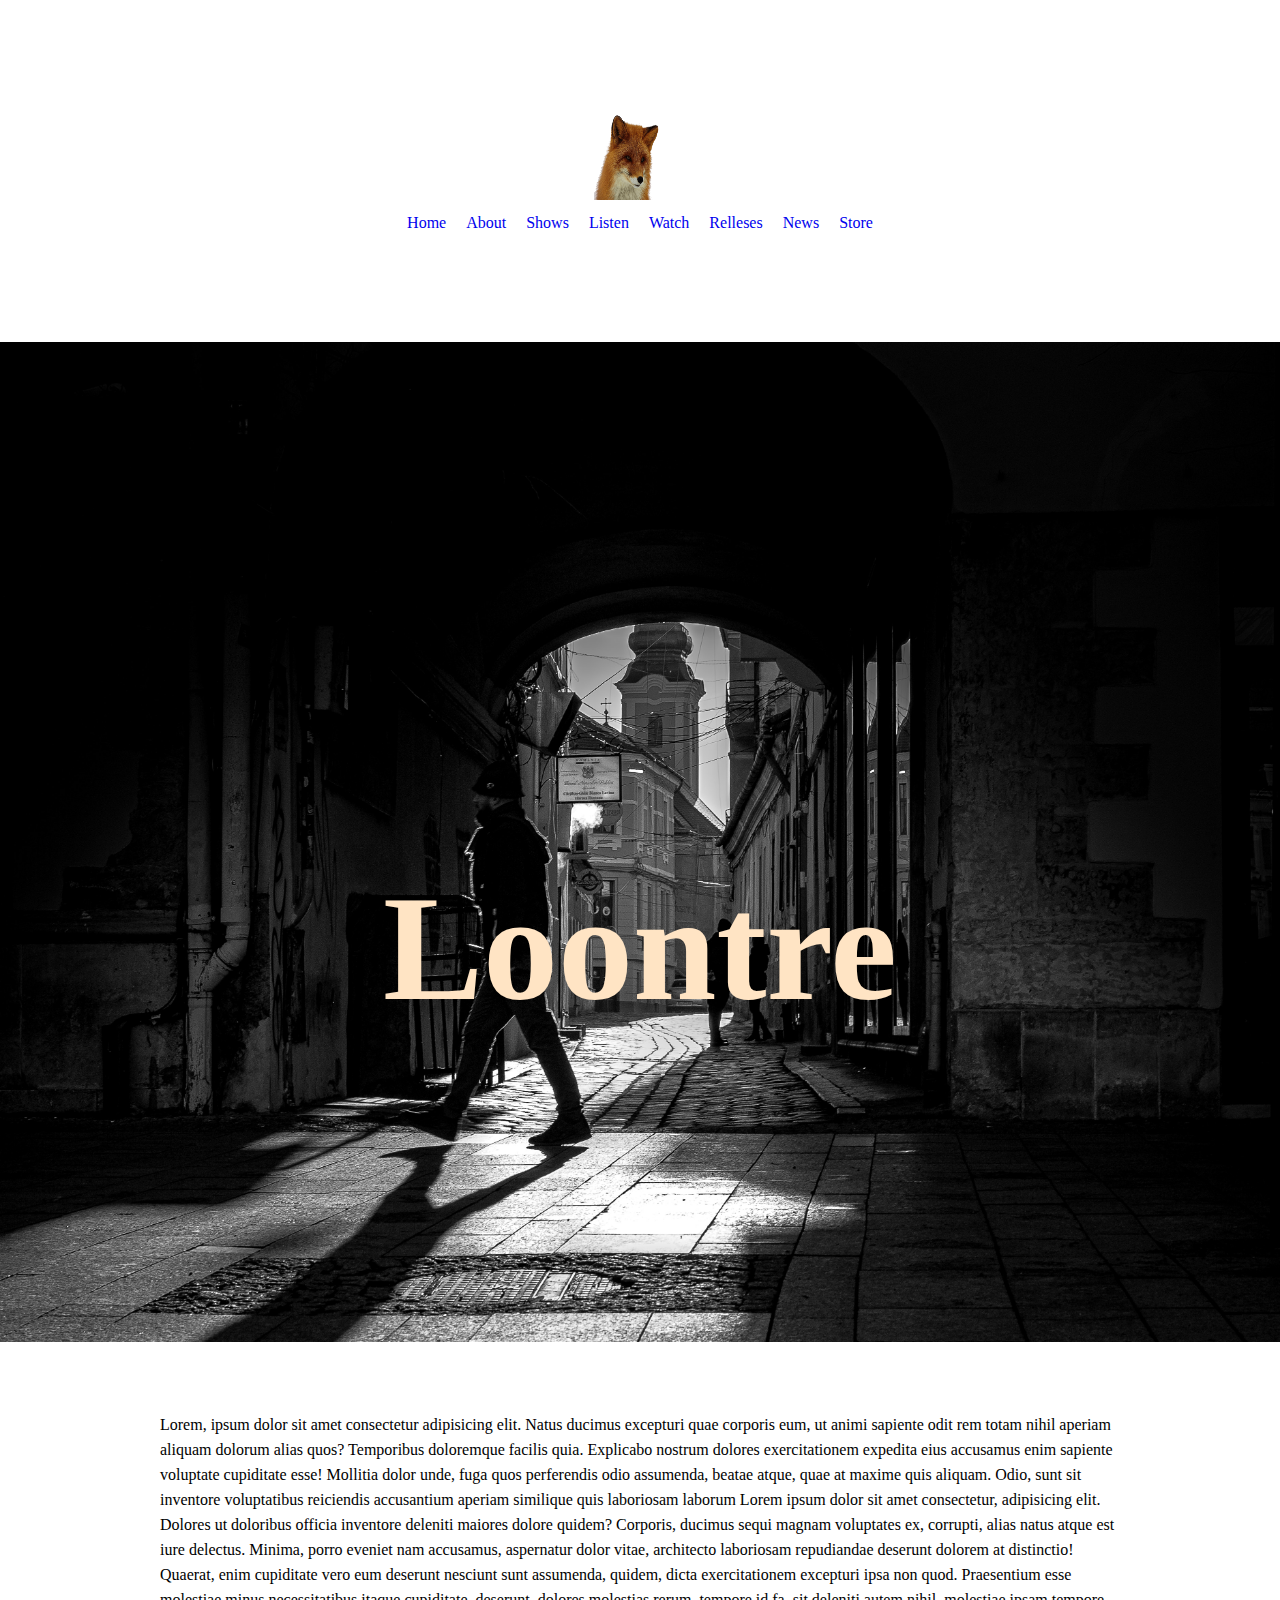
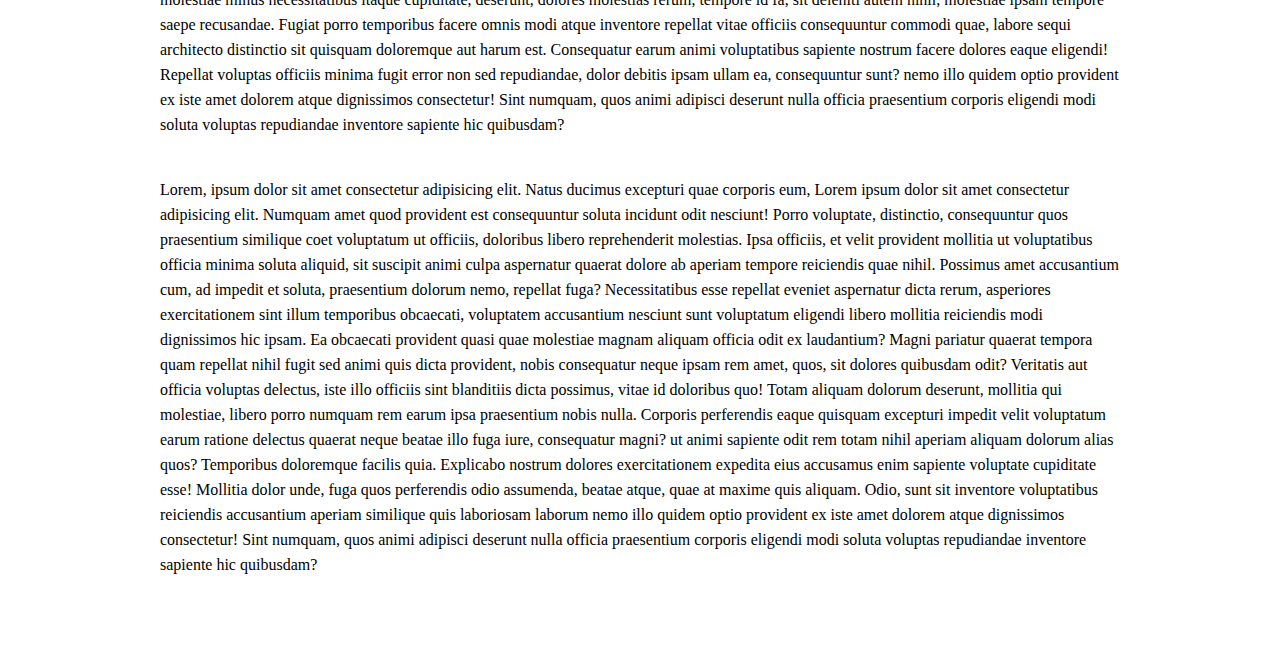
==== web pages practicis/html/flex-webpage.html @ 2cab2a16 "progress" ====
<!DOCTYPE html>
<html lang="en">

<head>
    <meta charset="UTF-8">
    <meta name="viewport" content="width=device-width, initial-scale=1.0">
    <link rel="stylesheet" href="/web pages practicis/css/index-style.css">
    <title>flex</title>



</head>

<body>
    <header>
        <div class="img"><img src="/pics/fox_PNG23168.png" alt="fox" width="100" height="100"></div>
        <ul>
            <li><a href="#" class="hover">Home</a></li>
            <li><a href="#" class="hover">About</a></li>
            <li><a href="#" class="hover">Shows</a></li>
            <li><a href="#" class="hover">Listen</a></li>
            <li><a href="#" class="hover">Watch</a></li>
            <li><a href="#" class="hover">Relleses</a></li>
            <li><a href="#" class="hover">News</a></li>
            <li><a href="#" class="hover">Store</a></li>
        </ul>
    </header>

    <div id="hero">
        <h1>Loontre</h1>
    </div>

    <div id="paraa-cont">
        <div class="para">
            <p> Lorem, ipsum dolor sit amet consectetur adipisicing elit. Natus ducimus excepturi quae
                corporis eum, ut animi sapiente odit rem totam nihil aperiam aliquam dolorum alias quos? Temporibus
                doloremque facilis quia. Explicabo nostrum dolores exercitationem expedita eius accusamus enim sapiente
                voluptate cupiditate esse! Mollitia dolor unde, fuga quos perferendis odio assumenda, beatae atque, quae
                at
                maxime quis aliquam. Odio, sunt sit inventore voluptatibus reiciendis accusantium aperiam similique quis
                laboriosam laborum Lorem ipsum dolor sit amet consectetur, adipisicing elit. Dolores ut doloribus
                officia inventore deleniti maiores dolore quidem? Corporis, ducimus sequi magnam voluptates ex,
                corrupti, alias natus atque est iure delectus. Minima, porro eveniet nam accusamus, aspernatur dolor
                vitae, architecto laboriosam repudiandae deserunt dolorem at distinctio! Quaerat, enim cupiditate vero
                eum deserunt nesciunt sunt assumenda, quidem, dicta exercitationem excepturi ipsa non quod. Praesentium
                esse molestiae minus necessitatibus itaque cupiditate, deserunt, dolores molestias rerum, tempore id
                fa, sit deleniti autem nihil, molestiae ipsam tempore saepe recusandae. Fugiat
                porro temporibus facere omnis modi atque inventore repellat vitae officiis consequuntur commodi quae,
                labore sequi architecto distinctio sit quisquam doloremque aut harum est. Consequatur earum animi
                voluptatibus sapiente nostrum facere dolores eaque eligendi! Repellat voluptas officiis minima fugit
                error non sed repudiandae, dolor debitis ipsam ullam ea, consequuntur sunt? nemo illo quidem optio
                provident ex iste amet dolorem atque dignissimos consectetur! Sint
                numquam, quos animi adipisci deserunt nulla officia praesentium corporis eligendi modi soluta voluptas
                repudiandae inventore sapiente hic quibusdam?</p>
        </div>
        <div class="para">
            <p>Lorem, ipsum dolor sit amet consectetur adipisicing elit. Natus ducimus excepturi quae
                corporis eum, Lorem ipsum dolor sit amet consectetur adipisicing elit. Numquam amet quod provident est
                consequuntur soluta incidunt odit nesciunt! Porro voluptate, distinctio, consequuntur quos praesentium
                similique coet voluptatum ut officiis, doloribus libero reprehenderit molestias.
                Ipsa officiis, et velit provident mollitia ut voluptatibus officia minima soluta aliquid, sit suscipit
                animi culpa aspernatur quaerat dolore ab aperiam tempore reiciendis quae nihil. Possimus amet
                accusantium cum, ad impedit et soluta, praesentium dolorum nemo, repellat fuga? Necessitatibus esse
                repellat eveniet aspernatur dicta rerum, asperiores exercitationem sint illum temporibus obcaecati,
                voluptatem accusantium nesciunt sunt voluptatum eligendi libero mollitia reiciendis modi dignissimos hic
                ipsam. Ea obcaecati provident quasi quae molestiae magnam aliquam officia odit ex laudantium? Magni
                pariatur quaerat tempora quam repellat nihil fugit sed animi quis dicta provident, nobis consequatur
                neque ipsam rem amet, quos, sit dolores quibusdam odit? Veritatis aut officia voluptas delectus, iste
                illo officiis sint blanditiis dicta possimus, vitae id doloribus quo! Totam aliquam dolorum deserunt,
                mollitia qui molestiae, libero porro numquam rem earum ipsa praesentium nobis nulla. Corporis
                perferendis eaque quisquam excepturi impedit velit voluptatum earum ratione delectus quaerat neque
                beatae illo fuga iure, consequatur magni? ut animi sapiente odit rem totam nihil aperiam aliquam dolorum
                alias quos? Temporibus
                doloremque facilis quia. Explicabo nostrum dolores exercitationem expedita eius accusamus enim sapiente
                voluptate cupiditate esse! Mollitia dolor unde, fuga quos perferendis odio assumenda, beatae atque, quae
                at
                maxime quis aliquam. Odio, sunt sit inventore voluptatibus reiciendis accusantium aperiam similique quis
                laboriosam laborum nemo illo quidem optio provident ex iste amet dolorem atque dignissimos consectetur!
                Sint
                numquam, quos animi adipisci deserunt nulla officia praesentium corporis eligendi modi soluta voluptas
                repudiandae inventore sapiente hic quibusdam?</p>
        </div>
    </div>
</body>

</html>
---- web pages practicis/css/index-style.css ----
*{
    box-sizing: border-box;
    padding: 0px;
    margin: 0px;
}
/*  */
/* header */
/*  */

header{
    padding: 100px;
    display: flex;
    flex-direction: column;
    margin: auto; 
}
.img{
    margin: auto;
}

ul{
    margin: auto;
    display: flex;
    list-style: none;
}
li{
    padding: 10px;
}
a{
    text-decoration: none;
}
.hover:hover{
    background-color: bisque;
}

/*  */
/* hero */
/*  */

#hero{
    background: url("/pics/pexels-ciprian-oltean-4551169.jpg") center center no-repeat;
    background-size: cover;
    padding: 20px;
    height: 1000px;
}

#hero h1{
    padding: 500px 0px;
    text-align: center;
    font-size: 150px;
    color: bisque;
    display: block;
   margin: auto;
    text-align: center;
}

/*  */
/* para */
/*  */

#paraa-cont{
    max-width: 1000px;
    margin: auto;
    line-height: 25px;
    padding: 50px 0px;
    
}
.para{
    padding: 20px;
}
/* .para p{
    margin: auto;
    text-align: center;
} */
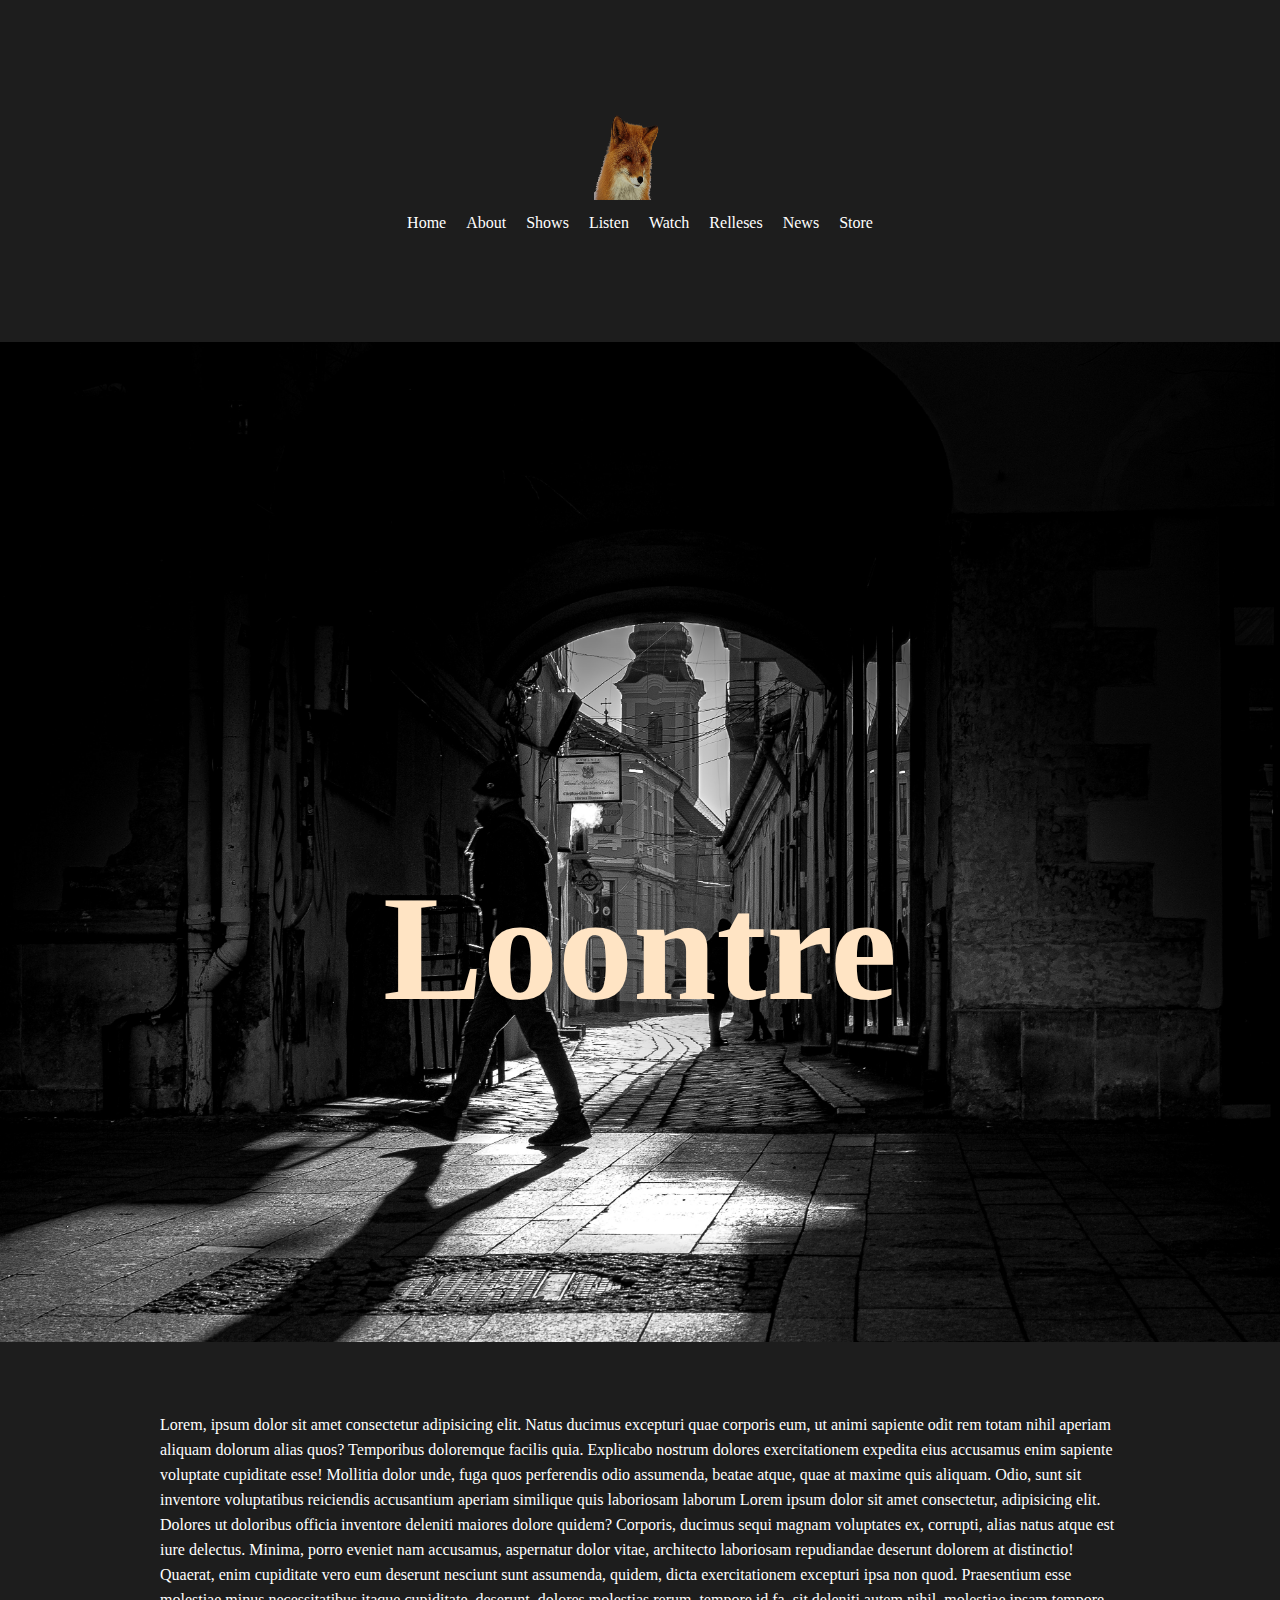
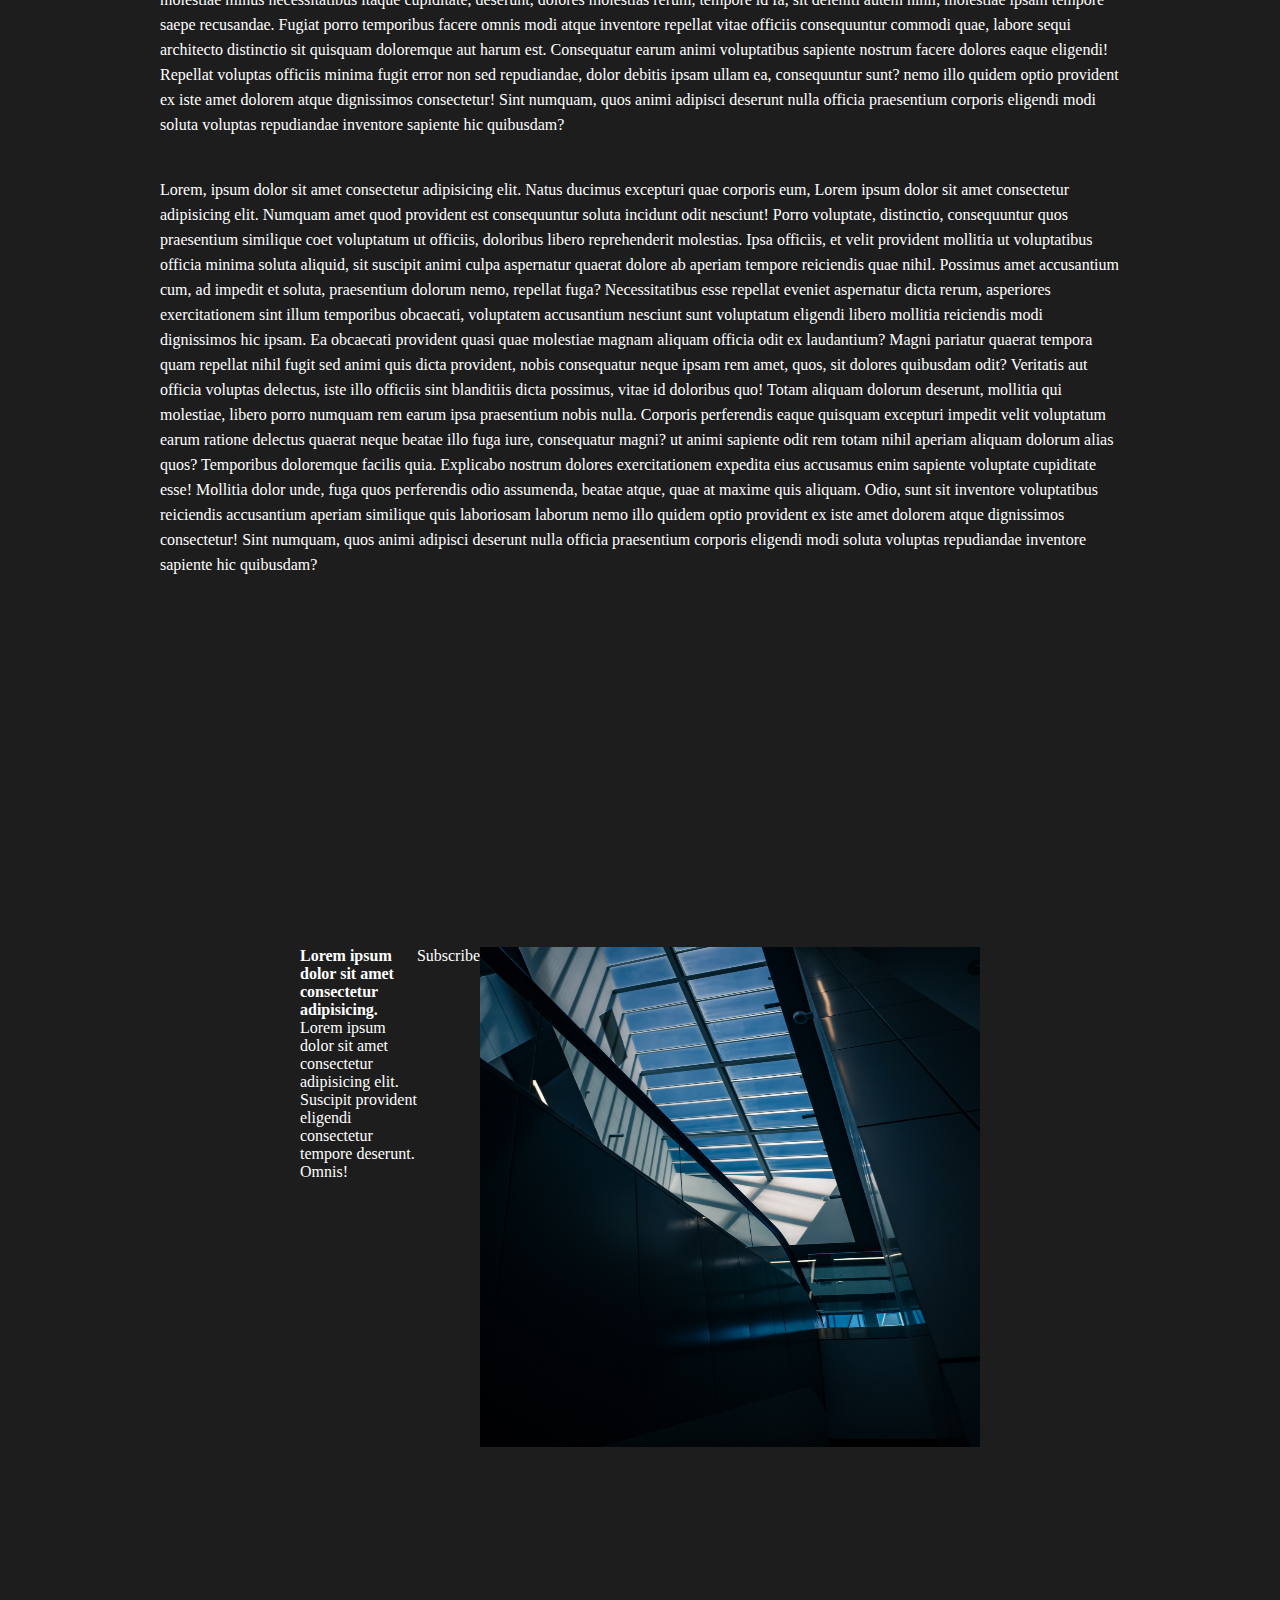
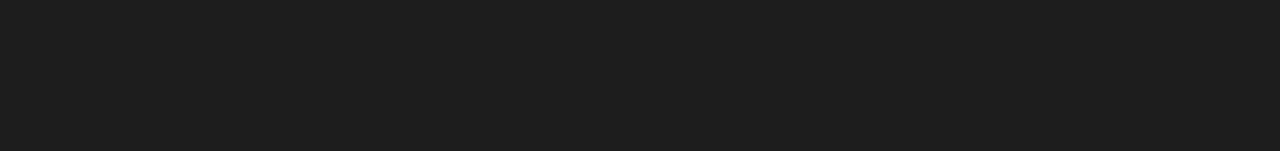
==== commit 0ee99918: "foundation finished , almost.." ====
--- a/web pages practicis/html/flex-webpage.html
+++ b/web pages practicis/html/flex-webpage.html
@@ -81,6 +81,22 @@
                 repudiandae inventore sapiente hic quibusdam?</p>
         </div>
     </div>
+    <div id="social-cont">
+        <div id="left">
+            <div id="doomtree">
+                <div id="text">
+                    <h4>Lorem ipsum dolor sit amet consectetur adipisicing.</h4>
+                    <p>Lorem ipsum dolor sit amet consectetur adipisicing elit. Suscipit provident eligendi consectetur
+                        tempore deserunt. Omnis!</p>
+                </div>
+                <div id="btn"><a href="#">Subscribe</a></div>
+            </div>
+        </div>
+        <div id="right">
+            <img src="/pics/pexels-sonny-sixteen-6559886.jpg" alt="da" height="500" width="500">
+        </div>
+
+    </div>
 </body>
 
 </html>--- a/web pages practicis/css/index-style.css
+++ b/web pages practicis/css/index-style.css
@@ -4,6 +4,10 @@
     box-sizing: border-box;
     padding: 0px;
     margin: 0px;
+}
+body{
+    background-color: rgb(29, 29, 29);
+    color: rgb(255, 255, 255);
 }
 /*  */
 /* header */
@@ -28,6 +32,7 @@
     padding: 10px;
 }
 a{
+    color: white;
     text-decoration: none;
 }
 .hover:hover{
@@ -69,7 +74,19 @@
 .para{
     padding: 20px;
 }
-/* .para p{
+
+
+/*  */
+/* social-cont */
+/*  */
+
+#social-cont{
     margin: auto;
-    text-align: center;
-} */+    display: flex;
+    padding: 300px;
+}
+
+#doomtree{
+    display: flex;
+}
+
